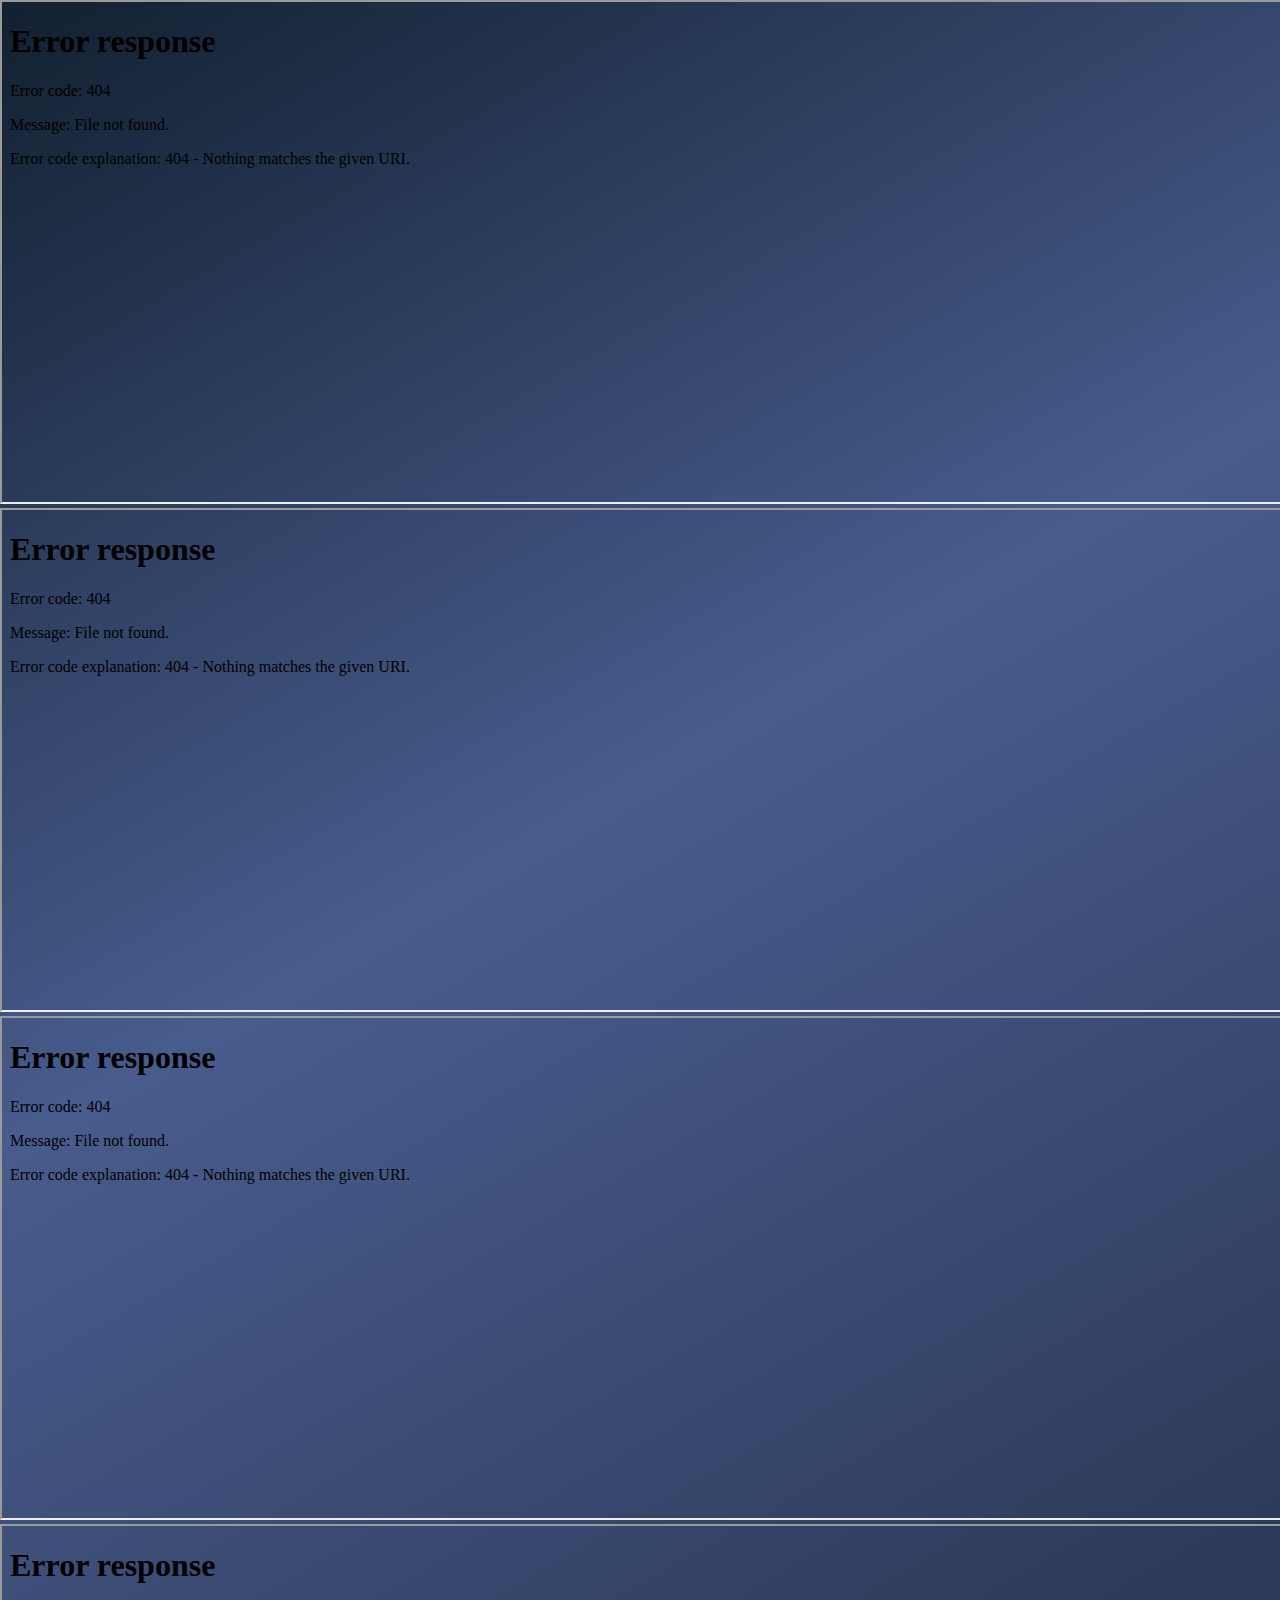
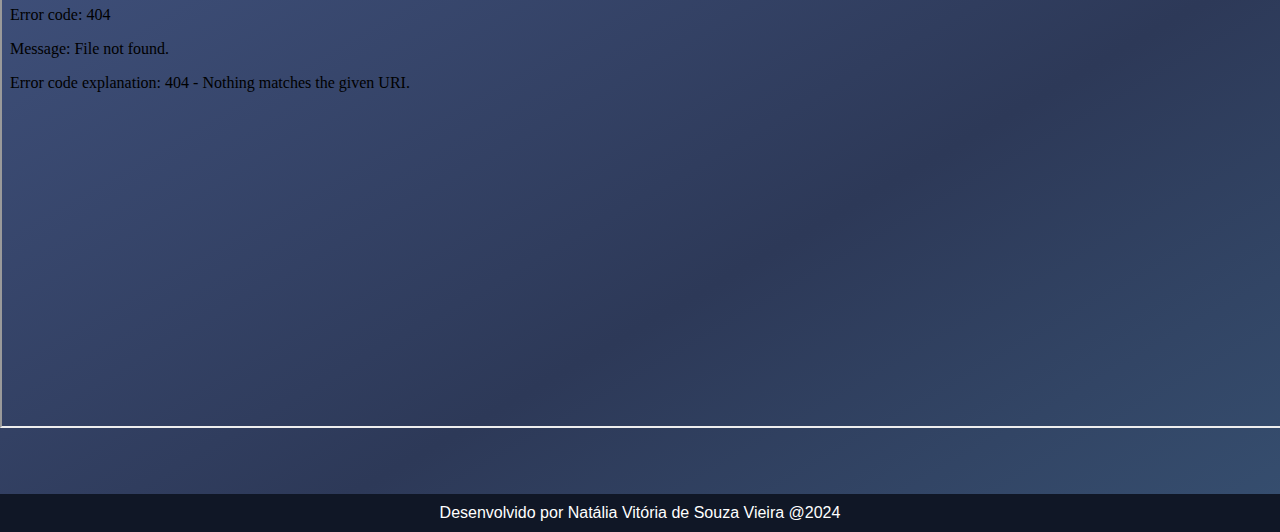
==== certificados.html @ fde92958 "Adicionando certificados" ====
<!DOCTYPE html>
<html lang="pt-br">

<head>
    <meta charset="UTF-8">
    <meta name="viewport" content="width=device-width, initial-scale=1.0">
    <link rel="stylesheet" href="css/style.css">
    <link rel="stylesheet" href="css/responsivo.css">
    <title>Certificações - Natália Vitória</title>

    <style>
        html {
            position: relative;
            min-height: 100%;
        }

        body {
            margin: 0;
            padding: 0;
            display: flex;
            flex-direction: column;
        }

        .pdf {
            margin-bottom: 100px;
        }

        main {
            flex: 1;
            padding-bottom: 60px;
            /* Altura do footer */
        }

        footer {
            position: absolute;
            bottom: 0;
            width: 100%;
            background-color: #101726;
            color: #fff;
            text-align: center;
            margin: 0px;
        }
    </style>
</head>

<body>

    <div class="pdf">
        <iframe src="imagens/Projeto_de_Sistemas_Web-Certificado_digital_427568.pdf#toolbar=0" type="application/pdf"
            width="100%" height="500"></iframe>
        <iframe src="imagens/Comunicação_Empresarial-Certificado_digital_443942.pdf#toolbar=0" type="application/pdf"
            width="100%" height="500"></iframe>
        <iframe
            src="imagens/Natalia-Vitoria-de-Souza-Vieira-Curso-HTML5-e-CSS3-modulo-1-de-5-40-HORAS-Certificado-Curso-em-Video.pdf#toolbar=0"
            type="application/pdf" width="100%" height="500"></iframe>
        <iframe src="imagens/Natália Vitória De Souza Vieira.pdf#toolbar=0" type="application/pdf" width="100%"
            height="500"></iframe>
    </div>

    <footer>
        <p>Desenvolvido por Natália Vitória de Souza Vieira @2024</p>
    </footer>

</body>

</html>
---- css/style.css ----
@charset "UTF-8";

* {
    font-family: "K2D", sans-serif;
    color: #ffffff;
    scroll-behavior: smooth;

}

body {
    margin: 0px auto;
    max-width: 1337;
    background: linear-gradient(150deg, #122030, #485c8d, #2d3958, #3F6487);
    background-size: 120% 120%;
    overflow-x: hidden;
}

/*CABEÇALHO*/

.cabecalho {
    max-width: 100%;
    display: flex;
    justify-content: space-between;
    background-color: #101726;
    padding: 10px;
    line-height: 30px;
}

hr {
    margin: 0px;
}

.cabecalho h1 {
    font-size: 25px;
    padding: 5px;
    margin: 15px 0px;
    color: #1FC0DA;
}

.cabecalho .logo-esquerda {
    width: 30px;
    height: 30px;
    border-radius: 50%;
    text-align: center;
    background-color: #7796F2;
    margin-right: 10px;
    margin-left: 60px;
    color: black;
}
.esquerda{
    display: flex;
    align-items: center;
}

a.certificados {
    justify-content: flex-start;
    margin-left: 10px;
    width: 40px;
    height: 40px;

}

.cabecalho a {
    text-decoration: none;
    display: flex;
    
}

/*:HOVER MENU E CABECALHO*/

.menu li a:hover,
.cabecalho a:hover .logo-esquerda,
.section-2 .redes-sociais a i:hover,
button.btn-mostrar-projetos:hover {
    color: #fff;
    text-shadow: 0 0 5px #fff;
    transition: 0.4s;
}

/*MENU*/

nav.menu {
    margin-right: 30px;    
}

nav.menu ul li {
    list-style: none;
    float: left;
    padding: 0px 50px;
}

nav.menu li a {
    color: #1FC0DA;
    margin: 0px;
    font-weight: bold;
}

/*SECTION-1*/

.section-1 .inicio {
    display: flex;
    min-height: calc(100vh - 125px);
    align-items: center;
    justify-content: center;
    gap: 50px;
    padding: 10px;
}

.section-1 .apresentacao1 {
    padding: 0px 0px 0px 100px;
    margin: 70px 0px 0px 0px;
    font-size: 70px;
    opacity: 0;
    animation: fadeIn1 4.5s ease forwards;
}

@keyframes fadeIn1 {
    from {
        opacity: 0;
    }

    to {
        opacity: 1;
    }
}

.section-1 .apresentacao2 {
    padding: 0px 0px 0px 100px;
    font-size: 20px;
    opacity: 0;
    animation: fadeIn2 4.5s ease forwards;
}

@keyframes fadeIn2 {
    from {
        opacity: 0;
    }

    to {
        opacity: 1;
    }
}

.inicio .container-avatar {
    max-width: 400px;
    border-radius: 50%;
    margin-right: 80px;
    position: relative;
    overflow: hidden;
}

.inicio .container-avatar::before {
    content: "";
    position: absolute;
    top: 0;
    left: 0;
    width: 100%;
    height: 100%;
    border-radius: 50%;
    background: linear-gradient(to right, #101726, #455587, #1FC0DA);
    background-size: 180% 180%;
    animation: gradient-animation 5s ease infinite;
    z-index: 0;
}

.inicio .container-avatar img {
    width: 100%;
    border-radius: 50%;
    position: relative;
    z-index: 1;
}

@keyframes gradient-animation {
    0% {
        background-position: 0% 50%;
    }

    50% {
        background-position: 100% 50%;
    }

    100% {
        background-position: 0% 50%;
    }
}

/*SECTION-2*/

.section-2 {
    display: flex;
    justify-content: center;
    margin: 110px 0px 0px 0px;
    padding-top: 60px;
    max-width: 100%;
}

.section-2 h2 {
    max-width: 100%;
    max-height: 100%;
    font-size: 40px;
    font-weight: normal;
    padding: 300px 50px 0px 50px;

}

.redes-sociais {
    display: block;
}

.section-2 .foto {
    width: 300px;
    height: 300px;
    border: 10px solid #7796F2;

}

.section-2 .redes-sociais {
    display: flex;
    width: 320px;
    left: 300px;
    bottom: 450px;


}

.section-2 .redes-sociais ul {
    margin: 0px;
    padding: 0px;

}

.section-2 .redes-sociais ul li {
    float: left;
    list-style: none;
    margin: 20px 10px 0px 10px;
    background-color: #1FC0DA;
    border-radius: 50px;
}

.section-2 .redes-sociais ul li a i {
    padding: 20px;
    color: #0A131E;
    width: 20px;
    height: 20px;
    font-size: 20px;
    text-align: center;
}

.section-2 .redes-sociais ul li a i {
    padding: 20px;
    color: #0A131E;
    width: 20px;
    height: 20px;
    font-size: 20px;
    text-align: center;
}

.section-2 p {
    left: 650px;
    bottom: 900px;
    margin-bottom: 20px;
    padding: 0px 0px 0px 50px;
    width: 450px;
    font-family: "K2D", sans-serif;
    font-size: 20px;
}

/*SECTION-3*/

.section-3 {
    gap: 50px;
    padding: 10px;
    margin: 100px auto;
}

.section-3 h2 {
    font-size: 40px;
    text-align: left;
    font-weight: normal;
    padding: 0px 0px 0px 100px;
    margin: 0px 0px 10px 0px;
}

.section-3 p {
    font-size: 20px;
    text-align: left;
    font-weight: normal;
    margin: 0px;
    padding: 0px 0px 0px 100px;
}

.section-3 .container-lista-hf ul {
    display: flex;
    justify-content: center;
    background-color: #232D49;
    border-radius: 40px;
    margin: 50px 10px;
    padding: 60px 100px;
}

.section-3 .container-lista-hf ul li {
    list-style: none;
    font-size: 20px;
    font-weight: normal;
    margin: 0px;
    padding: 0px 40px;
    text-align: center;
    align-items: center;
    transition: transform 500ms cubic-bezier(0.69, -0.55, 0.265, 1.55);

}

.section-3 .container-lista-hf ul li:hover {
    transform: scale(1.2);

}


.section-3 .container-lista-hf img {
    width: 80px;
    height: 80px;
    padding-top: 15px;
}

.section-3 .container-lista-hf span {
    color: #1FC0DA;
    text-decoration: none;
    margin: 40px 0px;

}

/*SECTION-4*/

.section-4 {
    color: white;
    text-decoration: none;
    padding: 10px;
    margin: 100px auto;
}

.section-4 h2 {
    font-size: 40px;
    text-align: left;
    font-weight: normal;
    padding: 0px 0px 0px 100px;
    margin-bottom: 10px;
}

.section-4 p {
    display: block;
    font-size: 20px;
    text-align: left;
    font-weight: normal;
    padding: 0px 0px 0px 100px;
    margin: 0px;
}

.section-4 .container-projetos {
    display: flex;
    gap: 20px;
    flex-wrap: wrap;
    margin-bottom: 20px;
    justify-content: center;
    width: 100%;
}

.section-4 .projeto.ativo,
.projeto-i {
    text-align: center;
    align-items: center;
    width: 340px;
    height: 700px;
    margin: 80px 0px;
}

.section-4 .projeto a img,
.projeto-i a img {
    width: 250px;
    height: 450px;
    padding: 0px;
    margin: 30px auto;
    border-radius: 15px;
    align-items: center;
    transition: transform 500ms cubic-bezier(0.69, -0.55, 0.265, 1.55);
    cursor: pointer;
    box-shadow: 1px 5px 10px black;
}

.section-4 .projeto img:hover,
.projeto-i img:hover {
    transform: scale(1.1);
}

.informacoes-projeto {
    max-width: 400px;
    height: 100px;
    padding: 0px 50px;

}

.section-4 .projeto {
    display: block;
    width: 310px;
}

.section-4 h3 {
    font-size: 25px;
    margin: 0px;
    color: #1FC0DA;
    text-align: left;
}

.informacoes-projeto p {
    font-size: 17px;
    padding: 0px;
    margin: 5px 0px;
}

.section-4 .projeto.ativo .informacoes-projeto .tecnologias ul {
    list-style: none;
    display: flex;
    padding: 0px;
    justify-content: left;
}

.section-4 .projeto.ativo .informacoes-projeto a {
    color: white;
    text-decoration: none;
    display: flex;
    justify-content: left;
}


#projetos .inativos {
    display: none;
}

.projeto-i h3 {
    display: block;
}

.section-4 .btn-mostrar-projetos {
    background-color: #1FC0DA;
    border-radius: 15px;
    color: #182B41;
    width: 180px;
    padding: 20px;
    font-size: 18px;
    font-weight: bold;
    margin: 200px auto 20px auto;
    display: flex;
    justify-content: center;
    align-items: center;
    cursor: pointer;
    border: none;
}


.section-4 .btn-mostrar-projetos.remover {
    display: none;
}

@keyframes gradient-animation {
    0% {
        background-position: 0% 50%;
    }

    50% {
        background-position: 100% 50%;
    }

    100% {
        background-position: 0% 50%;
    }
}

/*FOOTER*/

footer p {
    background-color: #101726;
    margin: 0px;
    padding: 10px;
    display: flex;
    justify-content: center;
}
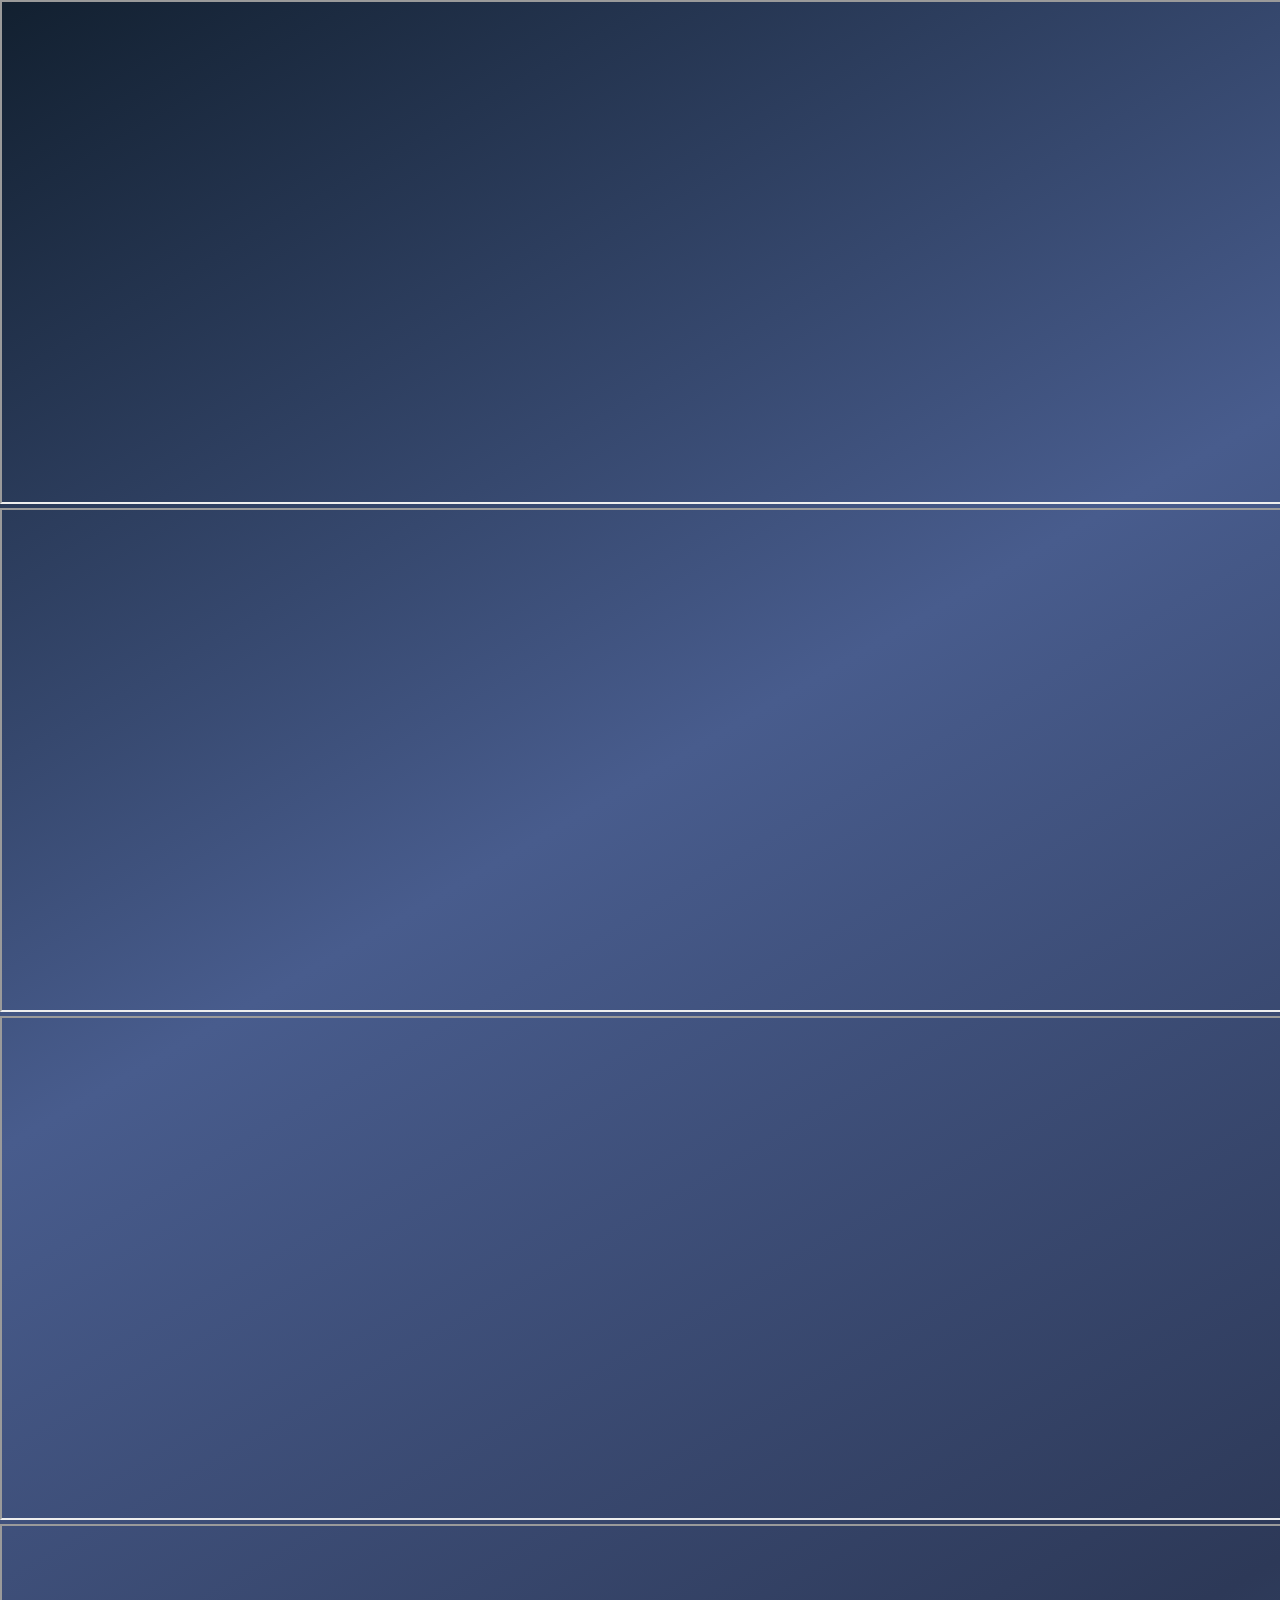
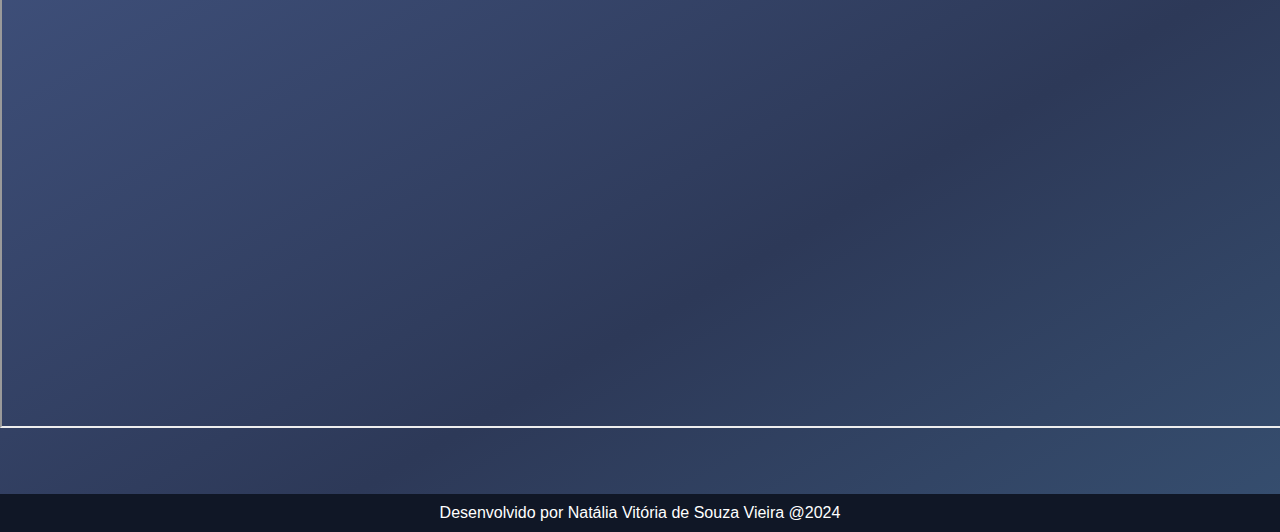
==== commit 6a5a7ded: "Atulizando certificados.html" ====
--- a/certificados.html
+++ b/certificados.html
@@ -46,14 +46,14 @@
 <body>
 
     <div class="pdf">
-        <iframe src="imagens/Projeto_de_Sistemas_Web-Certificado_digital_427568.pdf#toolbar=0" type="application/pdf"
+        <iframe src="imagens/certificado_Projeto_de_Sistemas_Web.pdf" type="application/pdf"
             width="100%" height="500"></iframe>
-        <iframe src="imagens/Comunicação_Empresarial-Certificado_digital_443942.pdf#toolbar=0" type="application/pdf"
+        <iframe src="imagens/certificado-comunicacao-empresarial.pdf" type="application/pdf"
             width="100%" height="500"></iframe>
         <iframe
             src="imagens/Natalia-Vitoria-de-Souza-Vieira-Curso-HTML5-e-CSS3-modulo-1-de-5-40-HORAS-Certificado-Curso-em-Video.pdf#toolbar=0"
             type="application/pdf" width="100%" height="500"></iframe>
-        <iframe src="imagens/Natália Vitória De Souza Vieira.pdf#toolbar=0" type="application/pdf" width="100%"
+        <iframe src="imagens/imersao-alura-certificado.pdf" type="application/pdf" width="100%"
             height="500"></iframe>
     </div>
 
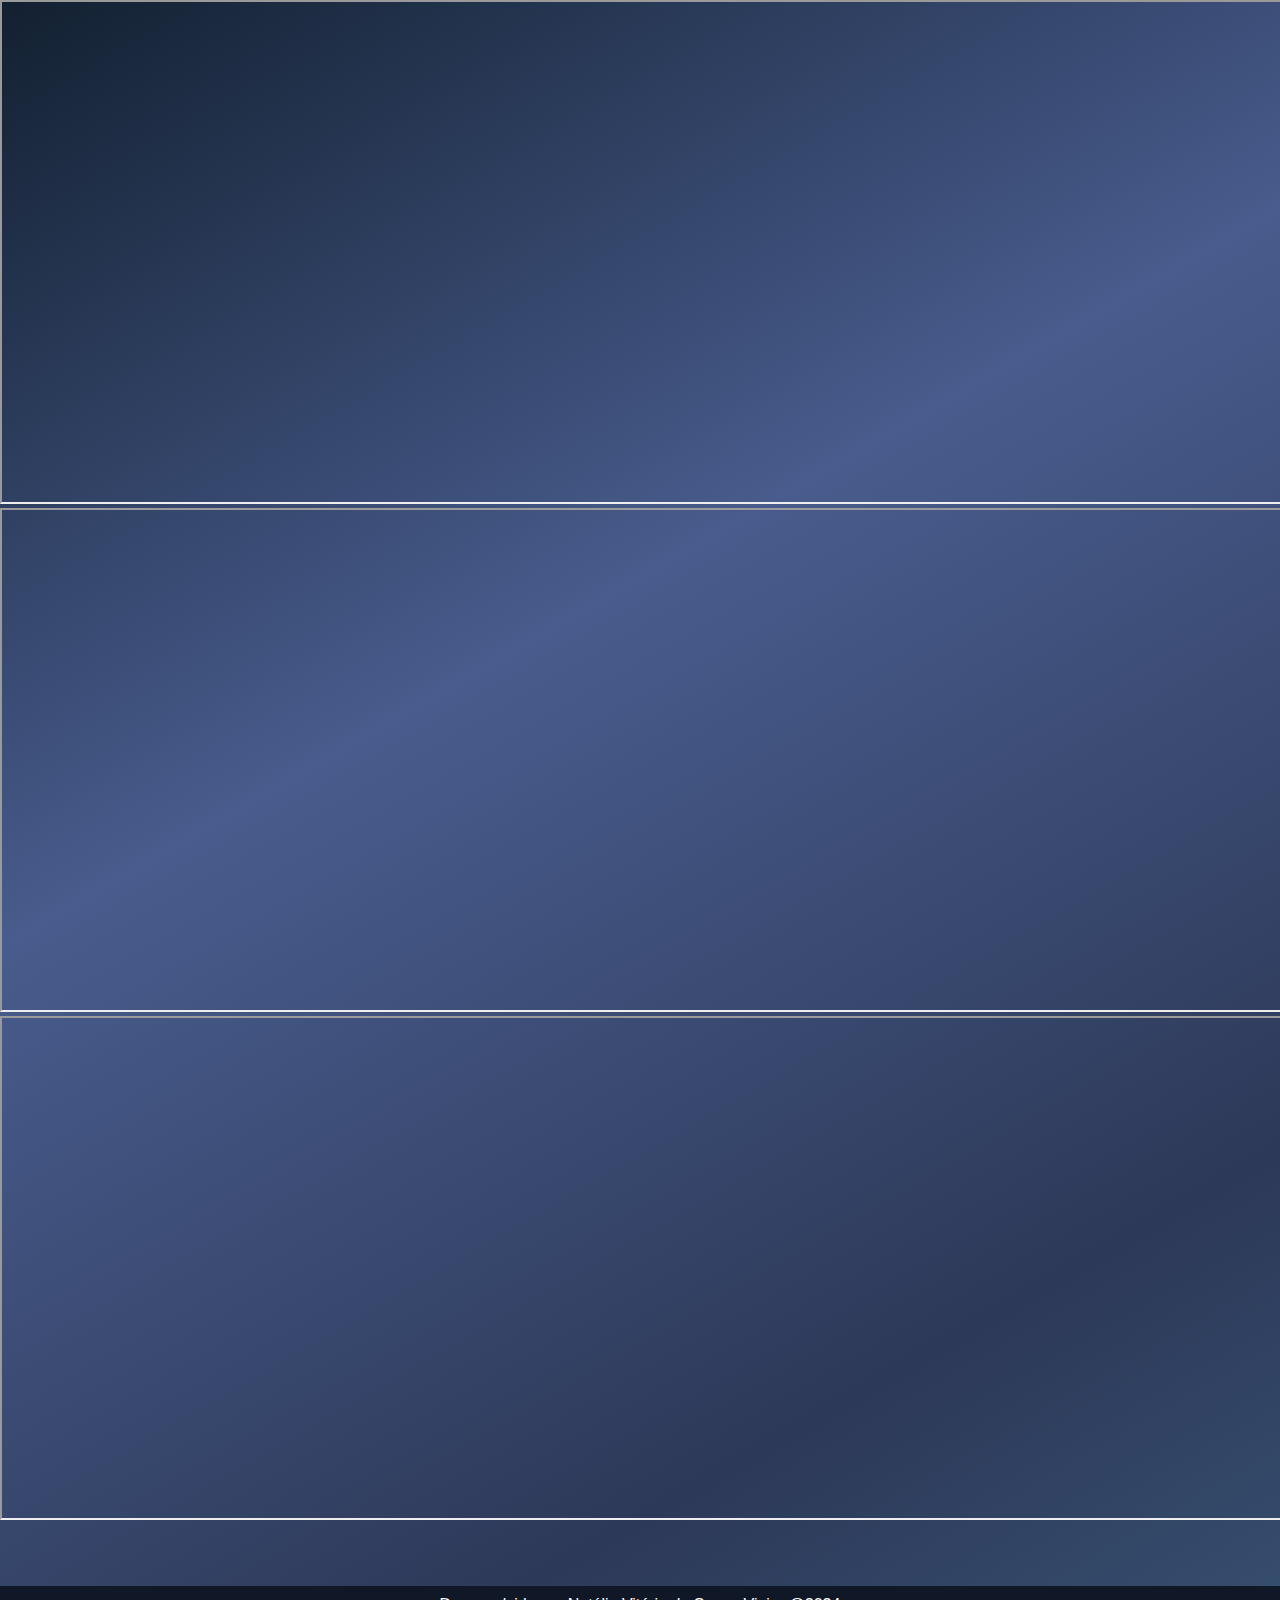
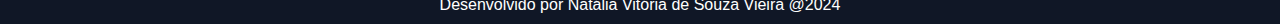
==== commit 009dd225: "Mudanças nos certificados e correção de erros nos projetos" ====
--- a/certificados.html
+++ b/certificados.html
@@ -28,7 +28,6 @@
         main {
             flex: 1;
             padding-bottom: 60px;
-            /* Altura do footer */
         }
 
         footer {
@@ -53,8 +52,6 @@
         <iframe
             src="imagens/Natalia-Vitoria-de-Souza-Vieira-Curso-HTML5-e-CSS3-modulo-1-de-5-40-HORAS-Certificado-Curso-em-Video.pdf#toolbar=0"
             type="application/pdf" width="100%" height="500"></iframe>
-        <iframe src="imagens/imersao-alura-certificado.pdf" type="application/pdf" width="100%"
-            height="500"></iframe>
     </div>
 
     <footer>
